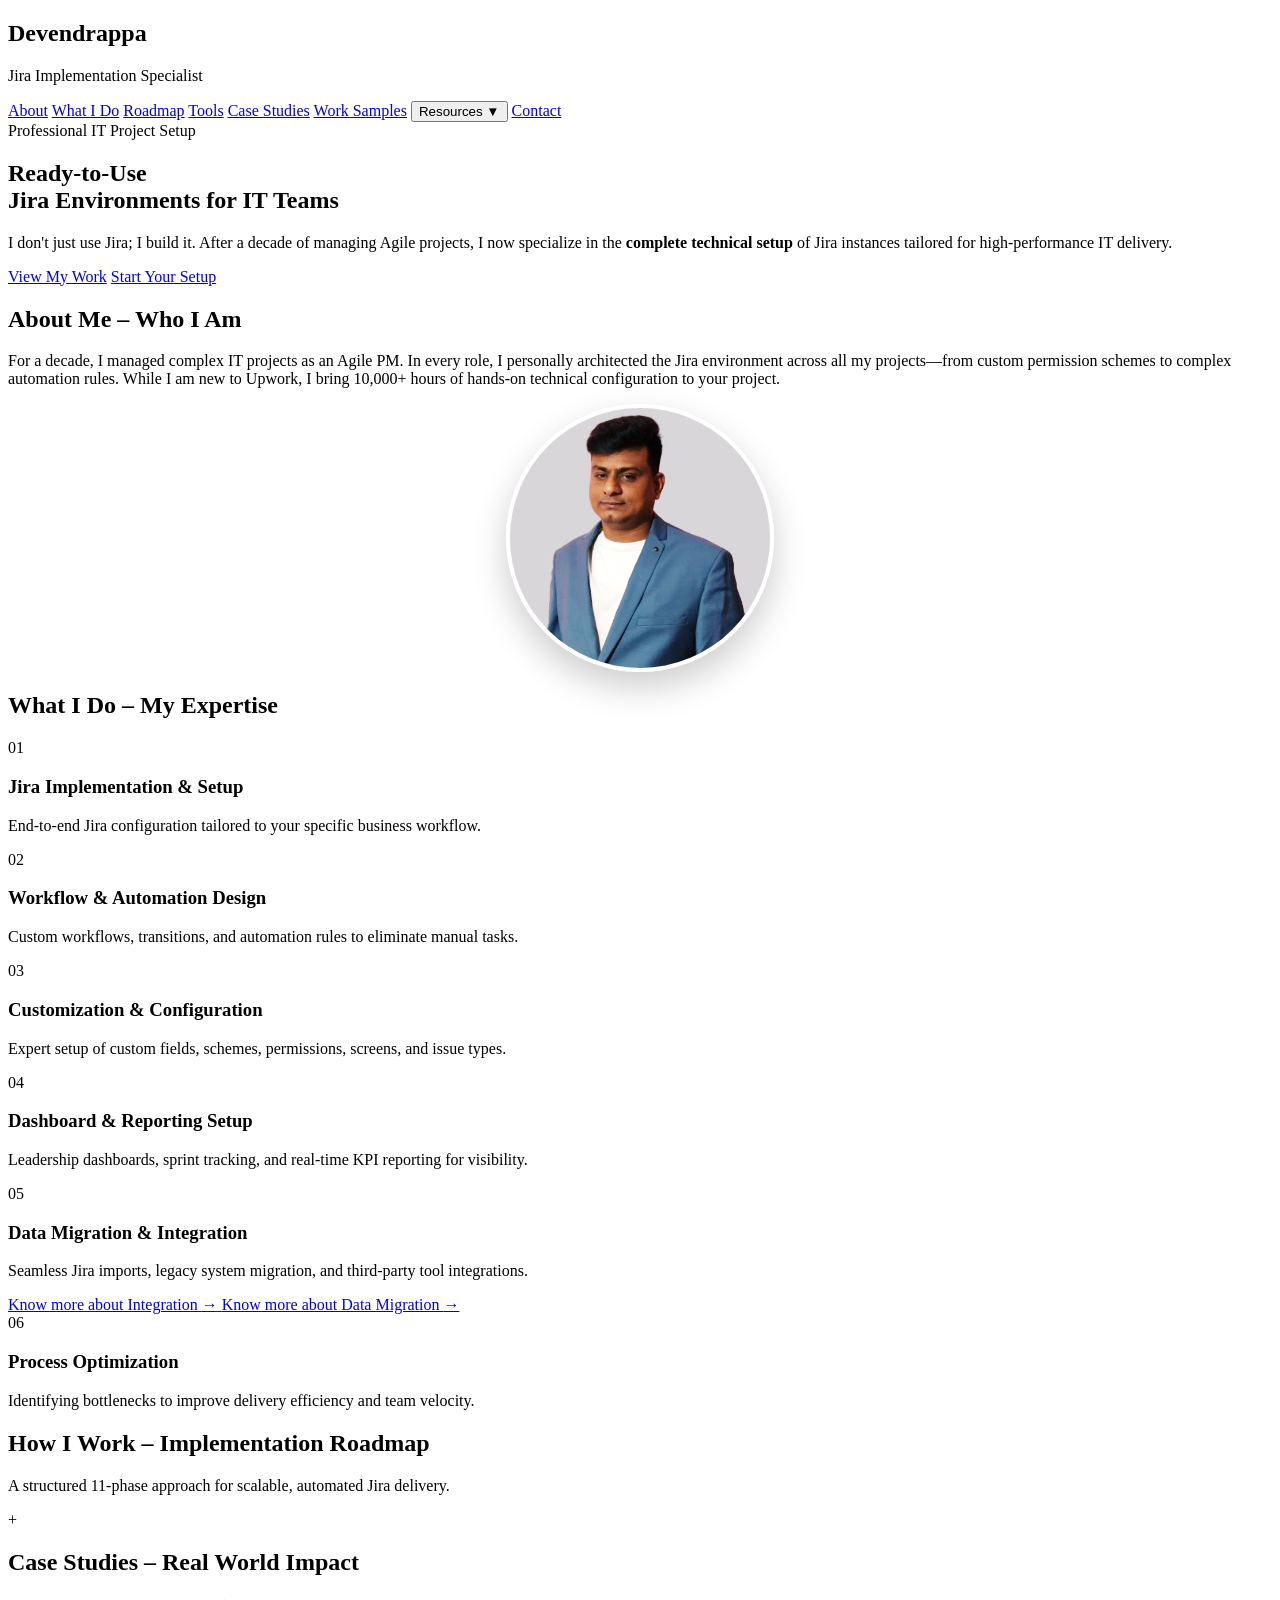
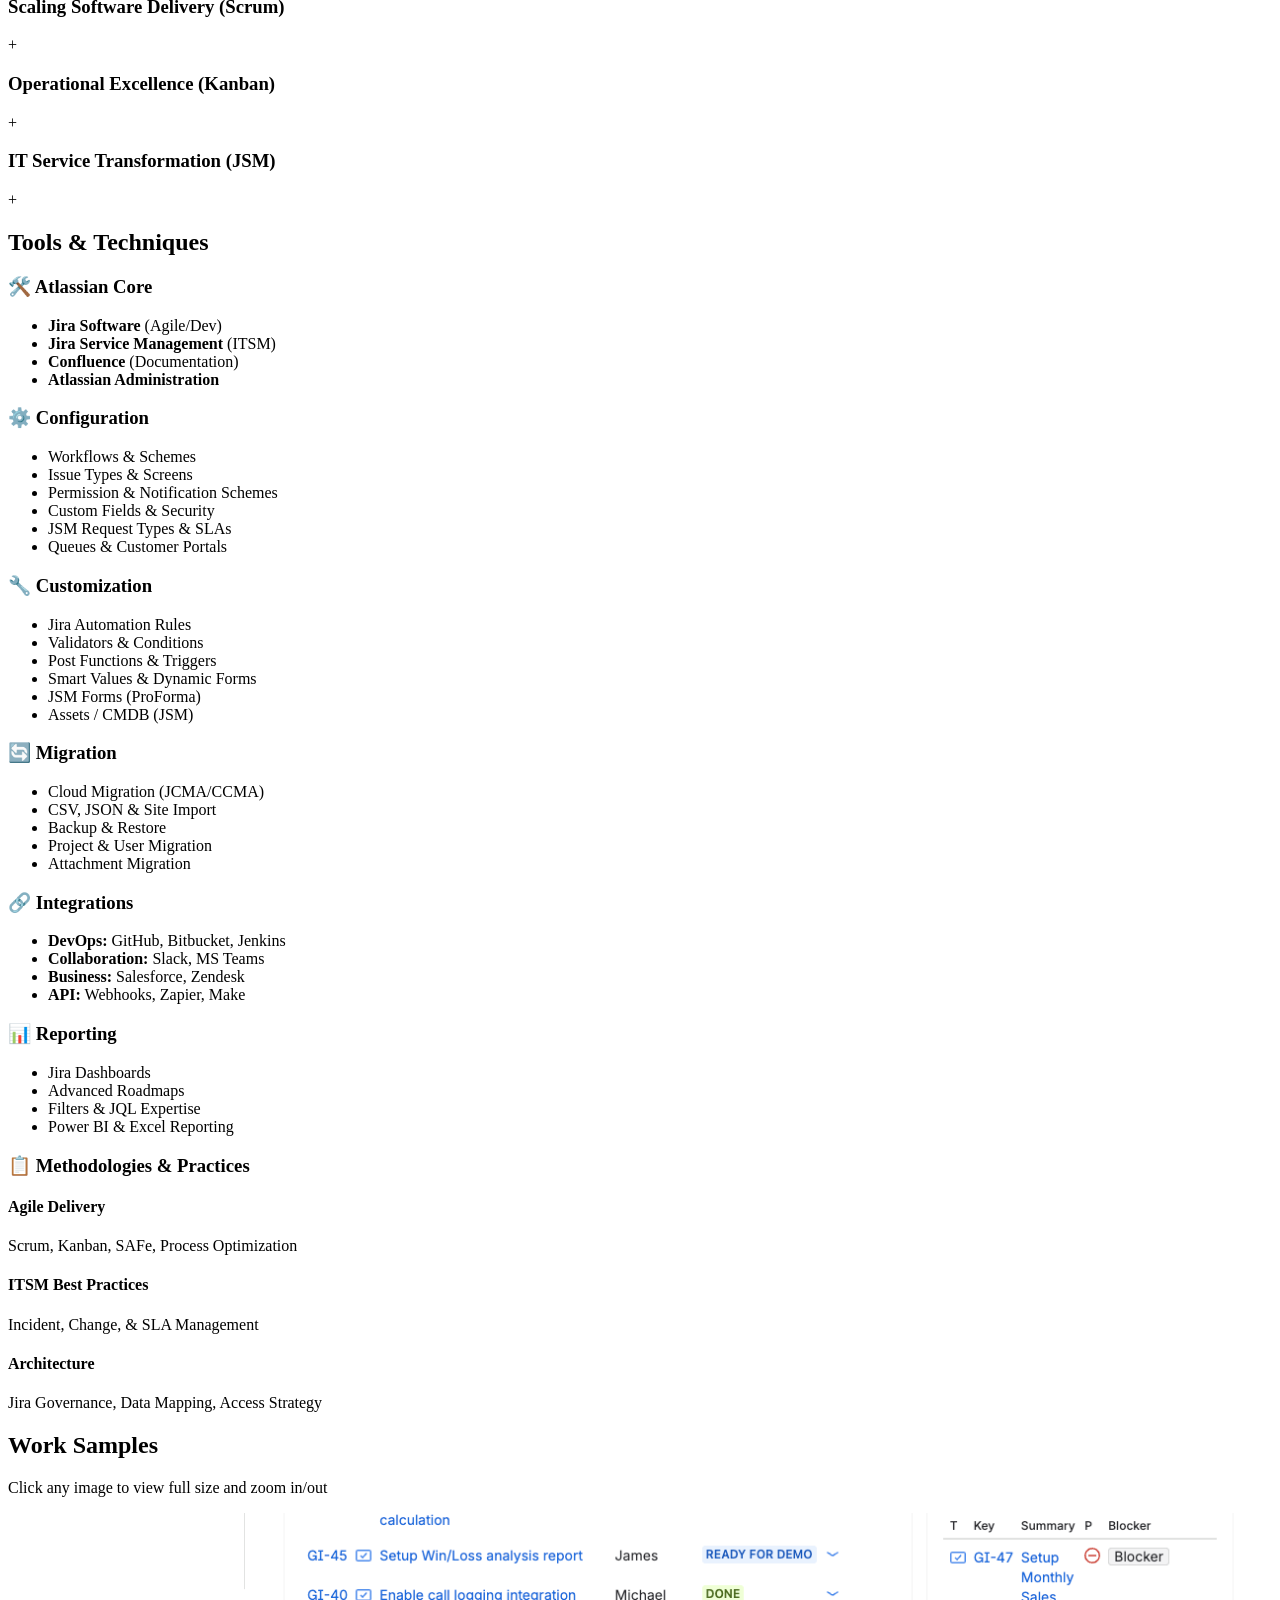
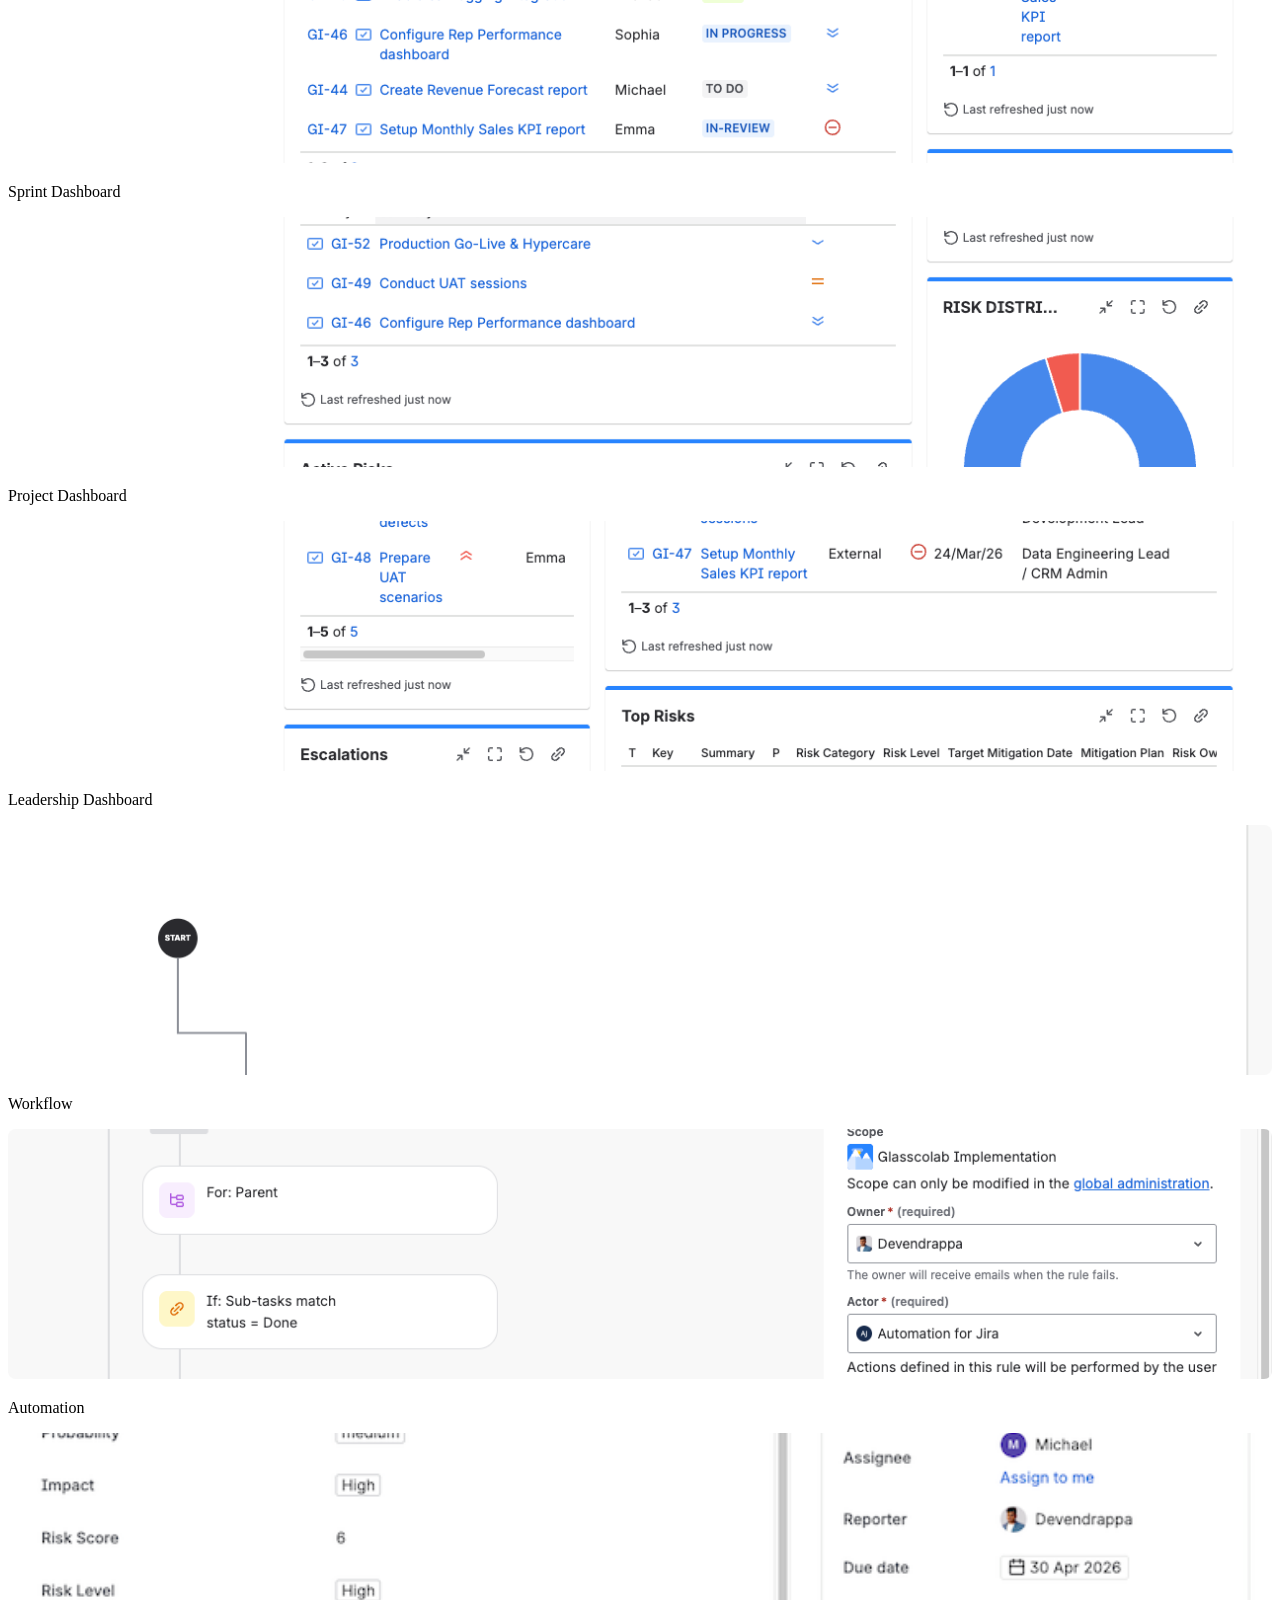
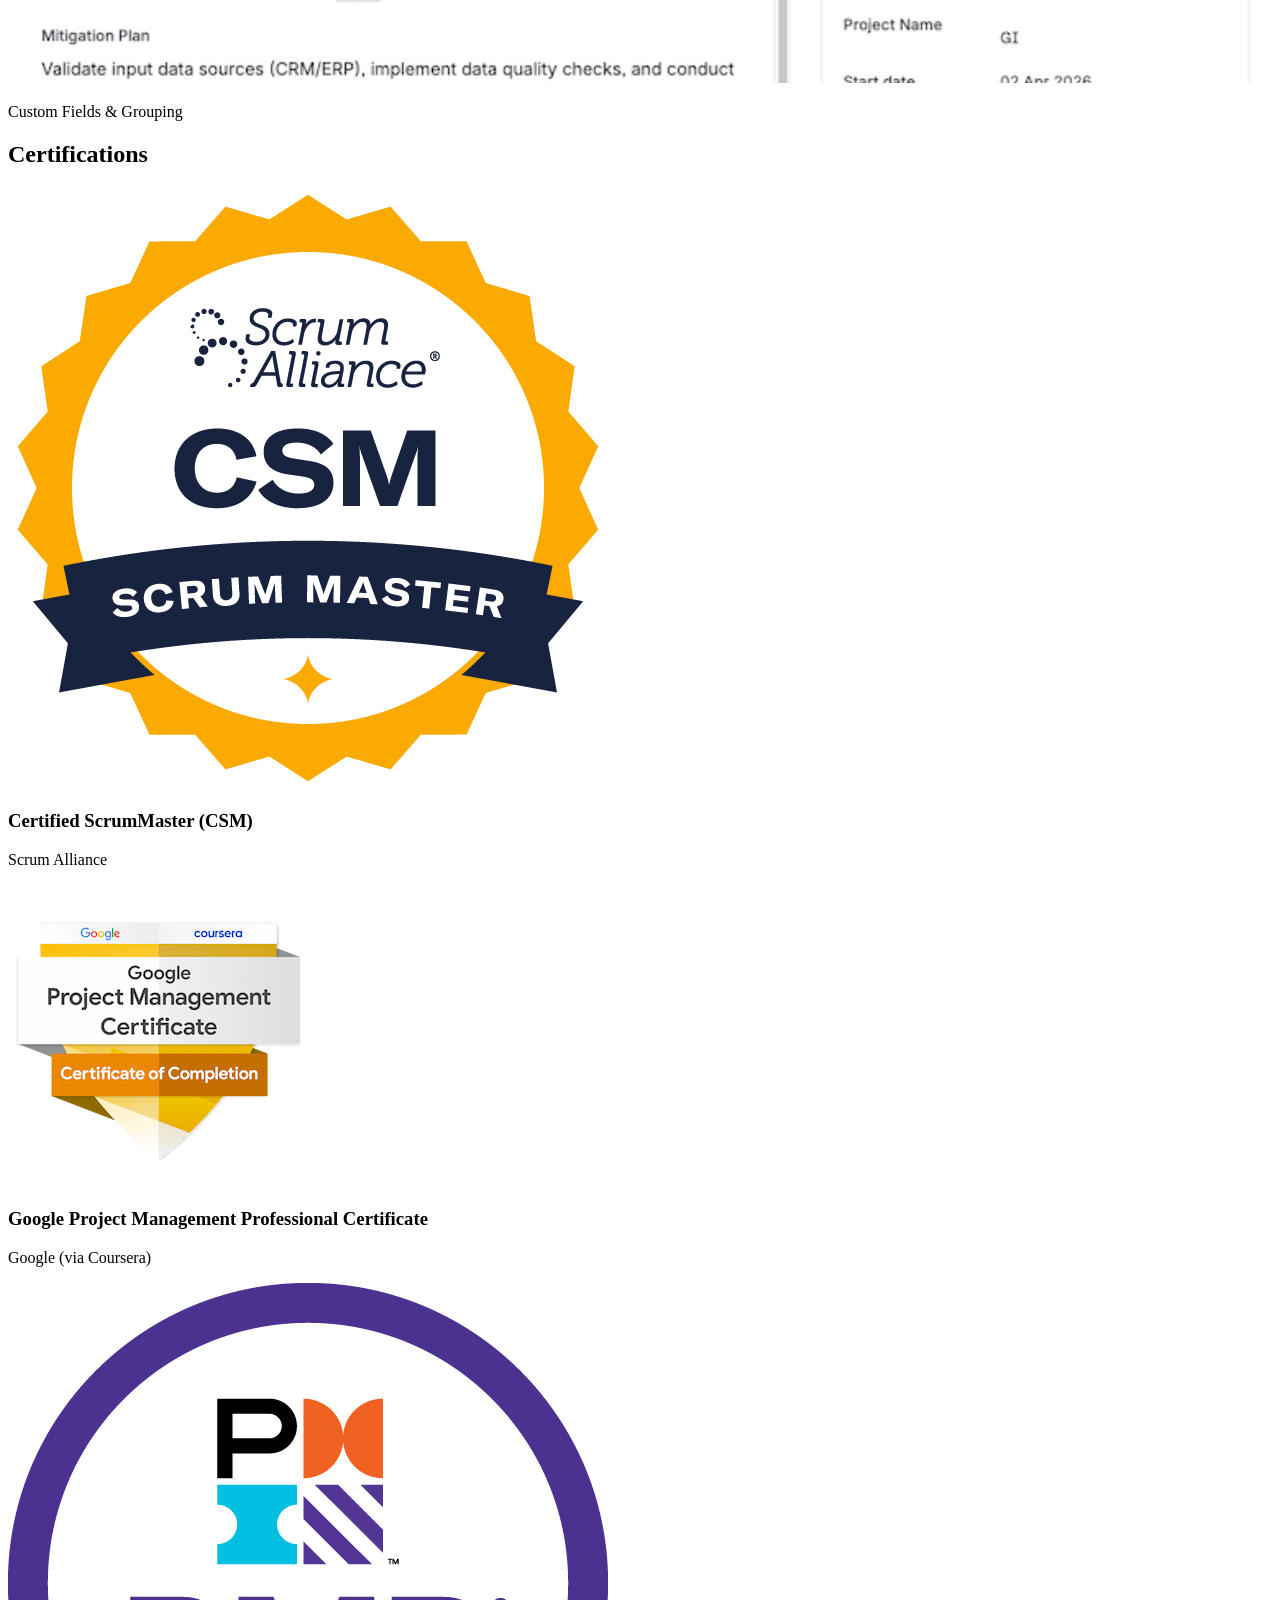
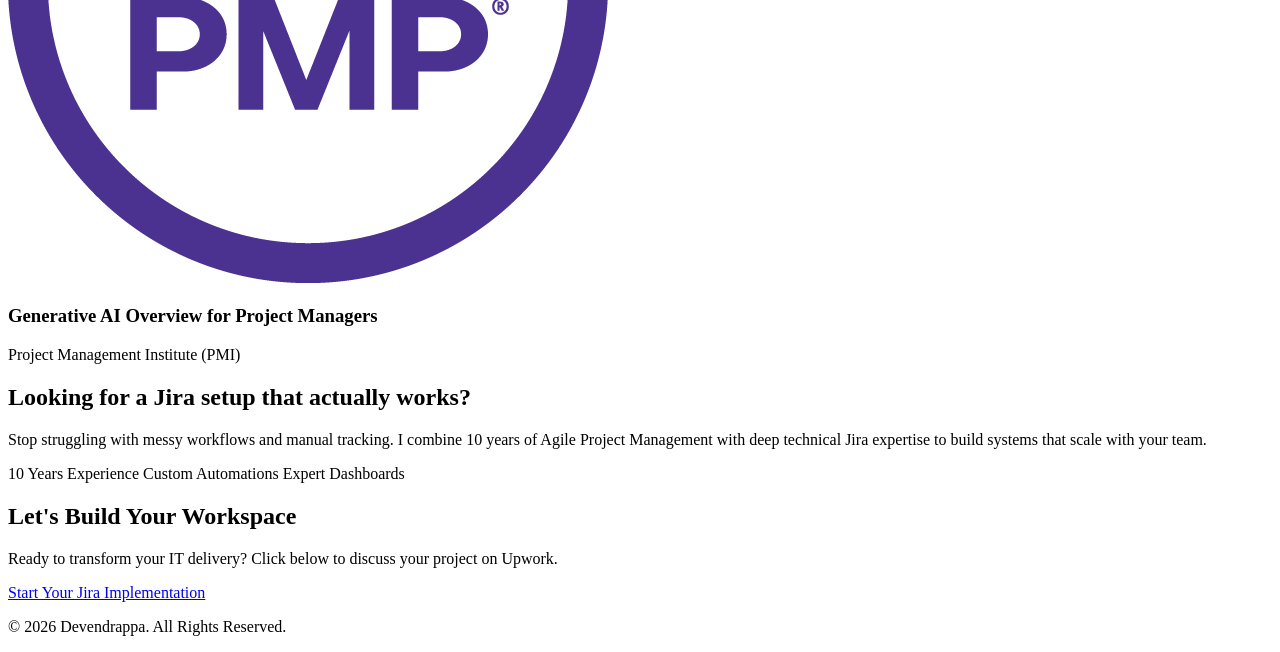
==== index.html @ b1041a48 "Add files via upload" ====
<!DOCTYPE html>
<html lang="en">
<head>
    <meta charset="UTF-8">
    <meta name="viewport" content="width=device-width, initial-scale=1.0">
    <title>Devendrappa - Jira Implementation Specialist</title>
    <script src="https://cdn.tailwindcss.com"></script>
    <style>
        .smooth-scroll { scroll-behavior: smooth; }
        
        /* Fixed Dropdown Navigation */
        .dropdown { position: relative; display: inline-block; }
        .dropdown-content {
            display: none; position: absolute; background-color: white; min-width: 200px;
            box-shadow: 0px 8px 16px rgba(0,0,0,0.15); z-index: 100; top: 100%; right: 0;
            border-radius: 0.5rem; overflow: hidden; border: 1px solid #e5e7eb;
        }
        .dropdown:hover .dropdown-content { display: block; }
        .dropdown-content a { color: #1e3a8a; padding: 0.75rem 1rem; text-decoration: none; display: block; border-bottom: 1px solid #f3f4f6; transition: background 0.2s; }
        .dropdown-content a:hover { background-color: #dbeafe; }
        
        /* Profile Image */
        .profile-img-wrapper { 
            width: 220px; height: 220px; border-radius: 50%; overflow: hidden;
            display: flex; align-items: center; justify-content: center; margin: 0 auto;
            box-shadow: 0 15px 35px rgba(0,0,0,0.2); border: 4px solid #fff;
        }
        @media (min-width: 768px) { .profile-img-wrapper { width: 260px; height: 260px; } }
        .profile-img { width: 100%; height: 100%; object-fit: cover; object-position: top; }
        
        /* Work Samples & Zoom Feature */
        .work-sample-img { width: 100%; height: 250px; object-fit: cover; border-radius: 0.5rem; cursor: zoom-in; transition: transform 0.3s ease; }
        .work-sample-img:hover { transform: scale(1.02); }

        /* Advanced Lightbox with Zoom */
        .lightbox { display: none; position: fixed; top: 0; left: 0; width: 100%; height: 100%; background-color: rgba(0, 0, 0, 0.95); z-index: 2000; align-items: center; justify-content: center; overflow: hidden; }
        .lightbox.active { display: flex; }
        .lightbox-container { position: relative; max-width: 90vw; max-height: 85vh; cursor: grab; overflow: auto; }
        .lightbox-img { transition: transform 0.2s ease; transform-origin: center; max-width: 100%; height: auto; display: block; }
        .lightbox-close { position: absolute; top: 20px; right: 30px; color: white; font-size: 40px; font-weight: bold; cursor: pointer; z-index: 2100; }
        .zoom-controls { position: absolute; bottom: 20px; left: 50%; transform: translateX(-50%); display: flex; gap: 15px; z-index: 2100; }
        .zoom-btn { background: rgba(255,255,255,0.2); color: white; padding: 8px 16px; border-radius: 5px; cursor: pointer; backdrop-filter: blur(5px); }
        .zoom-btn:hover { background: rgba(255,255,255,0.4); }

        /* General Toggle Logic (Case Studies & Roadmap) */
        .toggle-content { display: none; margin-top: 1rem; border-top: 1px solid #f3f4f6; padding-top: 1rem; }
        .toggle-content.active { display: block; }

        /* Roadmap Table Styling */
        .table-container { overflow-x: auto; border-radius: 8px; border: 1px solid #e2e8f0; }
        table { width: 100%; border-collapse: collapse; background-color: white; }
        th { background-color: #1e3a8a; color: white; padding: 12px; text-align: left; font-size: 0.75rem; text-transform: uppercase; border: 1px solid #334155; }
        td { padding: 12px; border: 1px solid #e2e8f0; vertical-align: top; font-size: 0.875rem; color: #334155; }
        tr:nth-child(even) { background-color: #f8fafc; }
        .phase-num { font-weight: bold; color: #1e3a8a; }
    </style>
</head>
<body class="bg-gray-50 font-sans smooth-scroll text-gray-800">

    <!-- Navigation -->
    <nav class="bg-blue-900 text-white sticky top-0 z-50 shadow-md">
        <div class="max-w-6xl mx-auto px-4">
            <div class="flex justify-between h-16 items-center">
                <div>
                    <h1 class="text-xl font-bold tracking-tight">Devendrappa</h1>
                    <p class="text-[10px] uppercase tracking-widest font-bold text-slate-400">Jira Implementation Specialist</p>
                </div>
                <div class="hidden md:flex items-center space-x-1">
                    <a href="#about" class="hover:bg-blue-800 px-3 py-2 rounded-md text-sm">About</a>
                    <a href="#expertise" class="hover:bg-blue-800 px-3 py-2 rounded-md text-sm">What I Do</a>
                    <a href="#methodology" class="hover:bg-blue-800 px-3 py-2 rounded-md text-sm">Roadmap</a>
                    <a href="#tools" class="hover:bg-blue-800 px-3 py-2 rounded-md text-sm">Tools</a>
                    <a href="#case-studies" class="hover:bg-blue-800 px-3 py-2 rounded-md text-sm">Case Studies</a>
                    <a href="#samples" class="hover:bg-blue-800 px-3 py-2 rounded-md text-sm">Work Samples</a>
                    <div class="dropdown">
                        <button class="hover:bg-blue-800 px-3 py-2 rounded-md text-sm flex items-center">Resources <span class="ml-1 text-[10px]">▼</span></button>
                        <div class="dropdown-content">
                            <a href="resources/live-jira-reports.html">Live Jira Reports</a>
                            <a href="resources/agile-dashboards.html">Agile Dashboards</a>
                            <a href="resources/reference-library.html">Reference Library</a>
                            <a href="resources/articles.html">Articles</a>
                            <a href="resources/jira-guides.html">Jira Guides</a>
                            <a href="resources/jsm-guides.html">JSM Guides</a>
                            <a href="resources/templates.html">Templates</a>
                            <a href="resources/faqs.html">FAQs</a>
                        </div>
                    </div>
                    <a href="#contact" class="ml-4 bg-yellow-500 text-blue-900 px-4 py-2 rounded-md font-bold text-sm hover:bg-yellow-400 transition">Contact</a>
                </div>
            </div>
        </div>
    </nav>

    <!-- Hero -->
    <section class="bg-gradient-to-br from-slate-900 to-blue-900 text-white py-24 relative overflow-hidden">
        <div class="max-w-6xl mx-auto px-6 relative z-10">
            <span class="bg-blue-500/20 text-blue-300 border border-blue-400/30 text-xs font-black px-4 py-1.5 rounded-full uppercase tracking-widest mb-6 inline-block">Professional IT Project Setup</span>
            <h2 class="text-4xl md:text-6xl font-extrabold mb-6 leading-tight">Ready-to-Use <br><span class="text-blue-400">Jira Environments</span> for IT Teams</h2>
            <p class="text-xl md:text-2xl mb-10 text-slate-300 max-w-3xl font-light">
                I don't just use Jira; I build it. After a decade of managing Agile projects, I now specialize in the <strong>complete technical setup</strong> of Jira instances tailored for high-performance IT delivery.
            </p>
            <div class="flex flex-wrap gap-4">
                <a href="#samples" class="bg-white text-blue-900 px-8 py-4 rounded-xl font-bold hover:bg-blue-50 shadow-xl transition">View My Work</a>
                <a href="https://www.upwork.com/freelancers/~01daef5603f19d2620" target="_blank" class="bg-white text-slate-900 px-8 py-4 rounded-xl font-bold hover:bg-slate-100 transition">Start Your Setup</a>
            </div>
        </div>
    </section>

    <!-- About Me -->
    <section id="about" class="py-16 bg-white border-b border-gray-100">
        <div class="max-w-6xl mx-auto px-6">
            <div class="flex flex-col md:flex-row items-center gap-12">
                <div class="md:w-2/3 order-2 md:order-1">
                    <h2 class="text-3xl font-bold text-blue-900 mb-6">About Me – Who I Am</h2>
                    <p class="text-lg text-gray-700 leading-relaxed">For a decade, I managed complex IT projects as an Agile PM. In every role, I personally architected the Jira environment across all my projects—from custom permission schemes to complex automation rules. While I am new to Upwork, I bring 10,000+ hours of hands-on technical configuration to your project.</p>
                </div>
                <div class="md:w-1/3 order-1 md:order-2">
                    <div class="profile-img-wrapper">
                        <img src="assets/images/hero.jpeg" alt="Devendrappa Profile Photo" class="profile-img">
                    </div>
                </div>
            </div>
        </div>
    </section>

    <!-- What I Do (Restored Section) -->
    <section id="expertise" class="py-20 bg-gray-50">
        <div class="max-w-6xl mx-auto px-6">
            <h2 class="text-3xl font-bold text-blue-900 mb-12 text-center">What I Do – My Expertise</h2>
            <div class="grid grid-cols-1 md:grid-cols-2 lg:grid-cols-3 gap-8">
                <div class="bg-white p-8 rounded-xl shadow-sm border border-gray-100 flex flex-col h-full">
                    <div class="text-blue-500 mb-4 text-3xl font-bold">01</div>
                    <h3 class="text-xl font-bold text-blue-900 mb-2 leading-tight">Jira Implementation & Setup</h3>
                    <p class="text-gray-600 text-sm leading-relaxed">End-to-end Jira configuration tailored to your specific business workflow.</p>
                </div>
                <div class="bg-white p-8 rounded-xl shadow-sm border border-gray-100 flex flex-col h-full">
                    <div class="text-blue-500 mb-4 text-3xl font-bold">02</div>
                    <h3 class="text-xl font-bold text-blue-900 mb-2 leading-tight">Workflow & Automation Design</h3>
                    <p class="text-gray-600 text-sm leading-relaxed">Custom workflows, transitions, and automation rules to eliminate manual tasks.</p>
                </div>
                <div class="bg-white p-8 rounded-xl shadow-sm border border-gray-100 flex flex-col h-full">
                    <div class="text-blue-500 mb-4 text-3xl font-bold">03</div>
                    <h3 class="text-xl font-bold text-blue-900 mb-2 leading-tight">Customization & Configuration</h3>
                    <p class="text-gray-600 text-sm leading-relaxed">Expert setup of custom fields, schemes, permissions, screens, and issue types.</p>
                </div>
                <div class="bg-white p-8 rounded-xl shadow-sm border border-gray-100 flex flex-col h-full">
                    <div class="text-blue-500 mb-4 text-3xl font-bold">04</div>
                    <h3 class="text-xl font-bold text-blue-900 mb-2 leading-tight">Dashboard & Reporting Setup</h3>
                    <p class="text-gray-600 text-sm leading-relaxed">Leadership dashboards, sprint tracking, and real-time KPI reporting for visibility.</p>
                </div>
                <div class="bg-white p-8 rounded-xl shadow-md border-2 border-blue-100 flex flex-col h-full relative">
                    <div class="text-blue-600 mb-4 text-3xl font-bold">05</div>
                    <h3 class="text-xl font-bold text-blue-900 mb-2 leading-tight">Data Migration & Integration</h3>
                    <p class="text-gray-600 text-sm leading-relaxed mb-6">Seamless Jira imports, legacy system migration, and third-party tool integrations.</p>
                    
                    <div class="mt-auto pt-4 border-t border-gray-100 flex flex-col gap-2">
                        <a href="integration.html" class="flex items-center justify-between text-xs font-bold text-blue-700 bg-blue-50 hover:bg-blue-100 p-2 rounded transition">
                            Know more about Integration <span>→</span>
                        </a>
                        <a href="migration.html" class="flex items-center justify-between text-xs font-bold text-blue-700 bg-blue-50 hover:bg-blue-100 p-2 rounded transition">
                            Know more about Data Migration <span>→</span>
                        </a>
                    </div>
                </div>
                <div class="bg-white p-8 rounded-xl shadow-sm border border-gray-100 flex flex-col h-full">
                    <div class="text-blue-500 mb-4 text-3xl font-bold">06</div>
                    <h3 class="text-xl font-bold text-blue-900 mb-2 leading-tight">Process Optimization</h3>
                    <p class="text-gray-600 text-sm leading-relaxed">Identifying bottlenecks to improve delivery efficiency and team velocity.</p>
                </div>
            </div>
        </div>
    </section>

    <!-- Implementation Roadmap (Toggled) -->
    <section id="methodology" class="py-16 bg-white border-b border-gray-100">
        <div class="max-w-6xl mx-auto px-6">
            <div class="bg-white p-6 rounded-xl shadow-sm border border-gray-100">
                <div class="flex justify-between items-center cursor-pointer" onclick="toggleSection('roadmap-content', this)">
                    <div>
                        <h2 class="text-3xl font-bold text-blue-900">How I Work – Implementation Roadmap</h2>
                        <p class="text-gray-600 mt-2">A structured 11-phase approach for scalable, automated Jira delivery.</p>
                    </div>
                    <span class="text-blue-500 font-bold text-4xl ml-4">+</span>
                </div>
                
                <div id="roadmap-content" class="toggle-content">
                    <div class="table-container shadow-sm">
                        <table>
                            <thead>
                                <tr>
                                    <th>Phase</th>
                                    <th>Phase Name</th>
                                    <th>Activity</th>
                                    <th>Duration</th>
                                    <th>Deliverables</th>
                                </tr>
                            </thead>
                            <tbody>
                                <tr>
                                    <td class="phase-num">1</td>
                                    <td><strong>Requirement Discovery</strong></td>
                                    <td>Understand business process; Identify Workflow stages, Issue types, Reporting expectations.</td>
                                    <td>0.5 hr</td>
                                    <td>Business process documentation; Workflow mapping; Requirement summary.</td>
                                </tr>
                                <tr>
                                    <td class="phase-num">2</td>
                                    <td><strong>Jira Design</strong></td>
                                    <td>Define Issue hierarchy, Custom issue types (Risk, Dependency), Workflow design, Permission scheme.</td>
                                    <td>1 hr</td>
                                    <td>Issue hierarchy model; Workflow diagrams; Field/Screen design; Permission plan.</td>
                                </tr>
                                <tr>
                                    <td class="phase-num">3</td>
                                    <td><strong>Configuration</strong></td>
                                    <td>Create project; Configure Issue types, Workflows, Screens, and Fields; Map everything.</td>
                                    <td>2 hr</td>
                                    <td>Configured Jira project; Workflows implemented; Screens/Fields mapped.</td>
                                </tr>
                                <tr>
                                    <td class="phase-num">4</td>
                                    <td><strong>Automation Setup</strong></td>
                                    <td>Implement automation rules to reduce manual effort and enforce process consistency.</td>
                                    <td>3 hr</td>
                                    <td>Automation rules (transitions, notifications, auto-assignments); Rule documentation.</td>
                                </tr>
                                <tr>
                                    <td class="phase-num">5</td>
                                    <td><strong>Integration Setup</strong></td>
                                    <td>Integrate Jira with external tools (if required).</td>
                                    <td>5 hr</td>
                                    <td>Tool integrations (Git, CI/CD, Slack, Email); Integration validation.</td>
                                </tr>
                                <tr>
                                    <td class="phase-num">6</td>
                                    <td><strong>Data Migration</strong></td>
                                    <td>Import external data, clean and map fields correctly, validate migrated data.</td>
                                    <td>3 hr</td>
                                    <td>Migrated issues; Data mapping document; Validation report.</td>
                                </tr>
                                <tr>
                                    <td class="phase-num">7</td>
                                    <td><strong>Boards & Dashboards</strong></td>
                                    <td>Create Scrum/Kanban boards; Create Dashboards (Sprint, Project, Leadership, Support).</td>
                                    <td>5 hr</td>
                                    <td>Scrum/Kanban boards; Sprint/Project/Leadership/Support dashboards.</td>
                                </tr>
                                <tr>
                                    <td class="phase-num">8</td>
                                    <td><strong>Reports & Metrics</strong></td>
                                    <td>Configure Velocity, Burndown, Control Charts; Create JQL filters for Risks/Dependencies.</td>
                                    <td>2 hr</td>
                                    <td>Metric charts; JQL filter library; Reporting framework.</td>
                                </tr>
                                <tr>
                                    <td class="phase-num">9</td>
                                    <td><strong>Governance Setup</strong></td>
                                    <td>Define Risk management process, Dependency tracking, and Change Request flow.</td>
                                    <td>3 hr</td>
                                    <td>Risk framework; Dependency tracking model; CR workflow; Governance guidelines.</td>
                                </tr>
                                <tr>
                                    <td class="phase-num">10</td>
                                    <td><strong>Testing (UAT)</strong></td>
                                    <td>Validate Workflows, Reports, and Dashboards.</td>
                                    <td>1 hr</td>
                                    <td>UAT test cases; Validation report; Refinements.</td>
                                </tr>
                                <tr>
                                    <td class="phase-num">11</td>
                                    <td><strong>Training & Handover</strong></td>
                                    <td>User training session, Admin guide, Recorded walkthrough.</td>
                                    <td>1 hr</td>
                                    <td>User training sessions; Admin guide; Recorded walkthroughs.</td>
                                </tr>
                            </tbody>
                        </table>
                    </div>
                </div>
            </div>
        </div>
    </section>

    <!-- Case Studies -->
    <section id="case-studies" class="py-16 bg-gray-50 border-b border-gray-100">
        <div class="max-w-6xl mx-auto px-6">
            <h2 class="text-3xl font-bold text-blue-900 mb-12 text-center">Case Studies – Real World Impact</h2>
            <div class="space-y-6">
                
                <!-- Case Study 1: Scrum -->
                <div class="bg-white p-6 rounded-xl shadow-sm border border-gray-100">
                    <div class="flex justify-between items-center cursor-pointer" onclick="toggleSection('cs-scrum', this)">
                        <h3 class="text-xl font-bold text-blue-800">Scaling Software Delivery (Scrum)</h3>
                        <span class="text-blue-500 font-bold text-2xl">+</span>
                    </div>
                    <div id="cs-scrum" class="toggle-content">
                        <div class="grid md:grid-cols-3 gap-6">
                            <div>
                                <h4 class="font-bold text-slate-800 mb-2">The Challenge</h4>
                                <p class="text-sm text-gray-600">Cross-functional teams struggling with scope creep and zero visibility into parallel workstreams.</p>
                            </div>
                            <div>
                                <h4 class="font-bold text-slate-800 mb-2">The Solution</h4>
                                <ul class="text-sm text-gray-600 list-disc ml-4 space-y-1">
                                    <li>Epic > Story > Task hierarchy.</li>
                                    <li>Live Roadmaps for dependencies.</li>
                                    <li>Automated "Definition of Ready" rules.</li>
                                </ul>
                            </div>
                            <div>
                                <h4 class="font-bold text-slate-800 mb-2">The Result</h4>
                                <p class="text-sm text-green-700 font-semibold">15% Improvement in Velocity.</p>
                                <p class="text-sm text-gray-600">Real-time health tracking.</p>
                            </div>
                        </div>
                    </div>
                </div>

                <!-- Case Study 2: Kanban -->
                <div class="bg-white p-6 rounded-xl shadow-sm border border-gray-100">
                    <div class="flex justify-between items-center cursor-pointer" onclick="toggleSection('cs-kanban', this)">
                        <h3 class="text-xl font-bold text-blue-800">Operational Excellence (Kanban)</h3>
                        <span class="text-blue-500 font-bold text-2xl">+</span>
                    </div>
                    <div id="cs-kanban" class="toggle-content">
                        <div class="grid md:grid-cols-3 gap-6">
                            <div>
                                <h4 class="font-bold text-slate-800 mb-2">The Challenge</h4>
                                <p class="text-sm text-gray-600">Implementation tasks lost in email threads, leading to bottlenecks and missed deadlines.</p>
                            </div>
                            <div>
                                <h4 class="font-bold text-slate-800 mb-2">The Solution</h4>
                                <ul class="text-sm text-gray-600 list-disc ml-4 space-y-1">
                                    <li>Priority-based Swimlanes.</li>
                                    <li>Strict Work-In-Progress (WIP) limits.</li>
                                    <li>Cycle Time Control Charts.</li>
                                </ul>
                            </div>
                            <div>
                                <h4 class="font-bold text-slate-800 mb-2">The Result</h4>
                                <p class="text-sm text-green-700 font-semibold">25% Reduction in Lead Time.</p>
                                <p class="text-sm text-gray-600">100% transparency in task logging.</p>
                            </div>
                        </div>
                    </div>
                </div>

                <!-- Case Study 3: JSM -->
                <div class="bg-white p-6 rounded-xl shadow-sm border border-gray-100">
                    <div class="flex justify-between items-center cursor-pointer" onclick="toggleSection('cs-jsm', this)">
                        <h3 class="text-xl font-bold text-blue-800">IT Service Transformation (JSM)</h3>
                        <span class="text-blue-500 font-bold text-2xl">+</span>
                    </div>
                    <div id="cs-jsm" class="toggle-content">
                        <div class="grid md:grid-cols-3 gap-6">
                            <div>
                                <h4 class="font-bold text-slate-800 mb-2">The Challenge</h4>
                                <p class="text-sm text-gray-600">Manual ticket logging and zero tracking of Service Level Agreements (SLAs).</p>
                            </div>
                            <div>
                                <h4 class="font-bold text-slate-800 mb-2">The Solution</h4>
                                <ul class="text-sm text-gray-600 list-disc ml-4 space-y-1">
                                    <li>Jira Service Management Portal.</li>
                                    <li>Automated Response/Resolution SLAs.</li>
                                    <li>Confluence Knowledge Base integration.</li>
                                </ul>
                            </div>
                            <div>
                                <h4 class="font-bold text-slate-800 mb-2">The Result</h4>
                                <p class="text-sm text-green-700 font-semibold">90% SLA Compliance.</p>
                                <p class="text-sm text-gray-600">20% workload reduction via self-service.</p>
                            </div>
                        </div>
                    </div>
                </div>

            </div>
        </div>
    </section>

    <!-- Tools -->
    <section id="tools" class="py-20 bg-gray-50 border-b border-gray-100">
        <div class="max-w-6xl mx-auto px-6">
            <h2 class="text-3xl font-bold text-blue-900 mb-12 text-center">Tools & Techniques</h2>
            <div class="grid grid-cols-1 md:grid-cols-2 lg:grid-cols-3 gap-8">
                
                <div class="bg-white p-6 rounded-xl shadow-sm border border-gray-100">
                    <h3 class="text-blue-800 font-bold mb-4 flex items-center">🛠️ Atlassian Core</h3>
                    <ul class="space-y-2 text-gray-600 text-sm">
                        <li><strong>Jira Software</strong> (Agile/Dev)</li>
                        <li><strong>Jira Service Management</strong> (ITSM)</li>
                        <li><strong>Confluence</strong> (Documentation)</li>
                        <li><strong>Atlassian Administration</strong></li>
                    </ul>
                </div>

                <div class="bg-white p-6 rounded-xl shadow-sm border border-gray-100">
                    <h3 class="text-blue-800 font-bold mb-4 flex items-center">⚙️ Configuration</h3>
                    <ul class="space-y-1 text-gray-600 text-xs">
                        <li>Workflows & Schemes</li>
                        <li>Issue Types & Screens</li>
                        <li>Permission & Notification Schemes</li>
                        <li>Custom Fields & Security</li>
                        <li>JSM Request Types & SLAs</li>
                        <li>Queues & Customer Portals</li>
                    </ul>
                </div>

                <div class="bg-white p-6 rounded-xl shadow-sm border border-gray-100">
                    <h3 class="text-blue-800 font-bold mb-4 flex items-center">🔧 Customization</h3>
                    <ul class="space-y-1 text-gray-600 text-xs">
                        <li>Jira Automation Rules</li>
                        <li>Validators & Conditions</li>
                        <li>Post Functions & Triggers</li>
                        <li>Smart Values & Dynamic Forms</li>
                        <li>JSM Forms (ProForma)</li>
                        <li>Assets / CMDB (JSM)</li>
                    </ul>
                </div>

                <div class="bg-white p-6 rounded-xl shadow-sm border border-gray-100">
                    <h3 class="text-blue-800 font-bold mb-4 flex items-center">🔄 Migration</h3>
                    <ul class="space-y-1 text-gray-600 text-xs">
                        <li>Cloud Migration (JCMA/CCMA)</li>
                        <li>CSV, JSON & Site Import</li>
                        <li>Backup & Restore</li>
                        <li>Project & User Migration</li>
                        <li>Attachment Migration</li>
                    </ul>
                </div>

                <div class="bg-white p-6 rounded-xl shadow-sm border border-gray-100">
                    <h3 class="text-blue-800 font-bold mb-4 flex items-center">🔗 Integrations</h3>
                    <ul class="space-y-1 text-gray-600 text-xs">
                        <li><strong>DevOps:</strong> GitHub, Bitbucket, Jenkins</li>
                        <li><strong>Collaboration:</strong> Slack, MS Teams</li>
                        <li><strong>Business:</strong> Salesforce, Zendesk</li>
                        <li><strong>API:</strong> Webhooks, Zapier, Make</li>
                    </ul>
                </div>

                <div class="bg-white p-6 rounded-xl shadow-sm border border-gray-100">
                    <h3 class="text-blue-800 font-bold mb-4 flex items-center">📊 Reporting</h3>
                    <ul class="space-y-1 text-gray-600 text-xs">
                        <li>Jira Dashboards</li>
                        <li>Advanced Roadmaps</li>
                        <li>Filters & JQL Expertise</li>
                        <li>Power BI & Excel Reporting</li>
                    </ul>
                </div>

                <div class="bg-white p-6 rounded-xl shadow-sm border border-gray-100 lg:col-span-3">
                    <h3 class="text-blue-800 font-bold mb-4 flex items-center">📋 Methodologies & Practices</h3>
                    <div class="grid grid-cols-1 md:grid-cols-3 gap-4">
                        <div>
                            <h4 class="font-bold text-gray-800 text-xs mb-1 uppercase">Agile Delivery</h4>
                            <p class="text-gray-500 text-xs">Scrum, Kanban, SAFe, Process Optimization</p>
                        </div>
                        <div>
                            <h4 class="font-bold text-gray-800 text-xs mb-1 uppercase">ITSM Best Practices</h4>
                            <p class="text-gray-500 text-xs">Incident, Change, & SLA Management</p>
                        </div>
                        <div>
                            <h4 class="font-bold text-gray-800 text-xs mb-1 uppercase">Architecture</h4>
                            <p class="text-gray-500 text-xs">Jira Governance, Data Mapping, Access Strategy</p>
                        </div>
                    </div>
                </div>

            </div>
        </div>
    </section>

    <!-- Work Samples -->
    <section id="samples" class="py-16 bg-white">
        <div class="max-w-6xl mx-auto px-6">
            <h2 class="text-3xl font-bold text-blue-900 mb-4 text-center">Work Samples</h2>
            <p class="text-center text-gray-500 mb-12 italic text-sm">Click any image to view full size and zoom in/out</p>
            <div class="grid grid-cols-1 sm:grid-cols-2 lg:grid-cols-3 gap-8">
                <div class="bg-white rounded-xl overflow-hidden shadow-sm border border-gray-100">
                    <img src="assets/images/sprint-dashboard.png" alt="Sprint Dashboard" class="work-sample-img" onclick="openLightbox(this.src, 'Sprint Dashboard')">
                    <p class="p-4 text-center text-gray-700 font-semibold text-sm">Sprint Dashboard</p>
                </div>
                <div class="bg-white rounded-xl overflow-hidden shadow-sm border border-gray-100">
                    <img src="assets/images/project-dashboard.png" alt="Project Dashboard" class="work-sample-img" onclick="openLightbox(this.src, 'Leadership Dashboards')">
                    <p class="p-4 text-center text-gray-700 font-semibold text-sm">Project Dashboard</p>
                </div>
                <div class="bg-white rounded-xl overflow-hidden shadow-sm border border-gray-100">
                    <img src="assets/images/leadership-dashboard.png" alt="Leadership Dashboard" class="work-sample-img" onclick="openLightbox(this.src, 'Project Dashboard')">
                    <p class="p-4 text-center text-gray-700 font-semibold text-sm">Leadership Dashboard</p>
				</div>
				<div class="bg-white rounded-xl overflow-hidden shadow-sm border border-gray-100">
                    <img src="assets/images/workflow.png" alt="Workflow" class="work-sample-img" onclick="openLightbox(this.src, 'Project Dashboard')">
                    <p class="p-4 text-center text-gray-700 font-semibold text-sm">Workflow</p>
				</div>
                <div class="bg-white rounded-xl overflow-hidden shadow-sm border border-gray-100">
                    <img src="assets/images/automation.png" alt="Automation" class="work-sample-img" onclick="openLightbox(this.src, 'Project Dashboard')">
                    <p class="p-4 text-center text-gray-700 font-semibold text-sm">Automation</p>
				</div>
                <div class="bg-white rounded-xl overflow-hidden shadow-sm border border-gray-100">
                    <img src="assets/images/custom-fields-grouping.png" alt="Custom Fields & Grouping" class="work-sample-img" onclick="openLightbox(this.src, 'Project Dashboard')">
                    <p class="p-4 text-center text-gray-700 font-semibold text-sm">Custom Fields & Grouping</p>
                </div>
            </div>
        </div>
    </section>
	
	<!-- Certifications -->
<section id="samples" class="py-16 bg-white">
    <div class="max-w-6xl mx-auto px-6">
        <h2 class="text-3xl font-bold text-blue-900 mb-4 text-center">Certifications</h2>

        <div class="grid grid-cols-1 md:grid-cols-2 gap-6">

            <!-- CSM -->
            <div class="bg-white p-6 rounded-lg shadow-md flex items-center">
                <img src="assets/images/csm.png" alt="Certified ScrumMaster Badge" class="w-16 h-16 mr-4">
                <div>
                    <h3 class="text-lg font-semibold text-blue-900">Certified ScrumMaster (CSM)</h3>
                    <p class="text-gray-700">Scrum Alliance</p>
                </div>
            </div>

            <!-- Google -->
            <div class="bg-white p-6 rounded-lg shadow-md flex items-center">
                <img src="assets/images/gpm.png" alt="Google Project Management Certificate" class="w-16 h-16 mr-4">
                <div>
                    <h3 class="text-lg font-semibold text-blue-900">
                        Google Project Management Professional Certificate
                    </h3>
                    <p class="text-gray-700">Google (via Coursera)</p>
                </div>
            </div>

            <!-- PMI -->
            <div class="bg-white p-6 rounded-lg shadow-md flex items-center">
                <img src="assets/images/pmp.png" alt="PMI AI Certificate" class="w-16 h-16 mr-4">
                <div>
                    <h3 class="text-lg font-semibold text-blue-900">
                        Generative AI Overview for Project Managers
                    </h3>
                    <p class="text-gray-700">
                        Project Management Institute (PMI)
                    </p>
                </div>
            </div>

        </div>
    </div>
</section>

    <!-- Pre-Footer CTA -->
    <section class="py-16 bg-white">
        <div class="max-w-4xl mx-auto px-6 text-center">
            <h2 class="text-3xl font-bold text-blue-900 mb-4">Looking for a Jira setup that actually works?</h2>
            <p class="text-lg text-gray-600 mb-8">
                Stop struggling with messy workflows and manual tracking. I combine 10 years of Agile Project Management with deep technical Jira expertise to build systems that scale with your team.
            </p>
            <div class="flex justify-center gap-4 flex-wrap">
                <span class="px-4 py-2 bg-blue-50 text-blue-700 rounded-full text-sm font-semibold border border-blue-100">10 Years Experience</span>
                <span class="px-4 py-2 bg-blue-50 text-blue-700 rounded-full text-sm font-semibold border border-blue-100">Custom Automations</span>
                <span class="px-4 py-2 bg-blue-50 text-blue-700 rounded-full text-sm font-semibold border border-blue-100">Expert Dashboards</span>
            </div>
        </div>
    </section>

    <!-- Footer -->
    <footer id="contact" class="bg-blue-900 text-white py-16 text-center">
        <div class="max-w-2xl mx-auto px-6">
            <h2 class="text-3xl font-bold mb-6">Let's Build Your Workspace</h2>
            <p class="mb-8 opacity-80">Ready to transform your IT delivery? Click below to discuss your project on Upwork.</p>
            <a href="https://www.upwork.com/freelancers/~01daef5603f19d2620?mp_source=share" target="_blank" class="bg-yellow-500 text-blue-900 px-10 py-4 rounded-lg font-bold hover:bg-yellow-400 transition shadow-lg inline-block">Start Your Jira Implementation</a>
            <p class="mt-12 opacity-50 text-xs">&copy; 2026 Devendrappa. All Rights Reserved.</p>
        </div>
    </footer>

    <!-- Lightbox -->
    <div id="lightbox" class="lightbox" onclick="closeLightbox()">
        <span class="lightbox-close">&times;</span>
        <div class="lightbox-container" onclick="event.stopPropagation()">
            <img id="lightbox-img" src="" alt="" class="lightbox-img">
        </div>
        <div class="zoom-controls" onclick="event.stopPropagation()">
            <button class="zoom-btn" onclick="adjustZoom(0.2)">Zoom +</button>
            <button class="zoom-btn" onclick="adjustZoom(-0.2)">Zoom -</button>
            <button class="zoom-btn" onclick="resetZoom()">Reset</button>
        </div>
    </div>

    <script>
        let currentZoom = 1;
        const lightboxImg = document.getElementById('lightbox-img');

        function openLightbox(src, title) {
            const lightbox = document.getElementById('lightbox');
            lightboxImg.src = src;
            lightboxImg.alt = title;
            lightbox.classList.add('active');
            resetZoom();
        }

        function closeLightbox() {
            document.getElementById('lightbox').classList.remove('active');
        }

        function adjustZoom(amount) {
            currentZoom += amount;
            if (currentZoom < 0.5) currentZoom = 0.5;
            if (currentZoom > 3) currentZoom = 3;
            applyZoom();
        }

        function resetZoom() {
            currentZoom = 1;
            applyZoom();
        }

        function applyZoom() {
            lightboxImg.style.transform = `scale(${currentZoom})`;
        }

        function toggleSection(id, element) {
            const content = document.getElementById(id);
            const icon = element.querySelector('span') || element.nextElementSibling;
            const isActive = content.classList.contains('active');
            
            if (isActive) {
                content.classList.remove('active');
                icon.innerText = '+';
            } else {
                content.classList.add('active');
                icon.innerText = '−';
            }
        }

        document.addEventListener('keydown', (e) => { if (e.key === 'Escape') closeLightbox(); });
    </script>
</body>
</html>
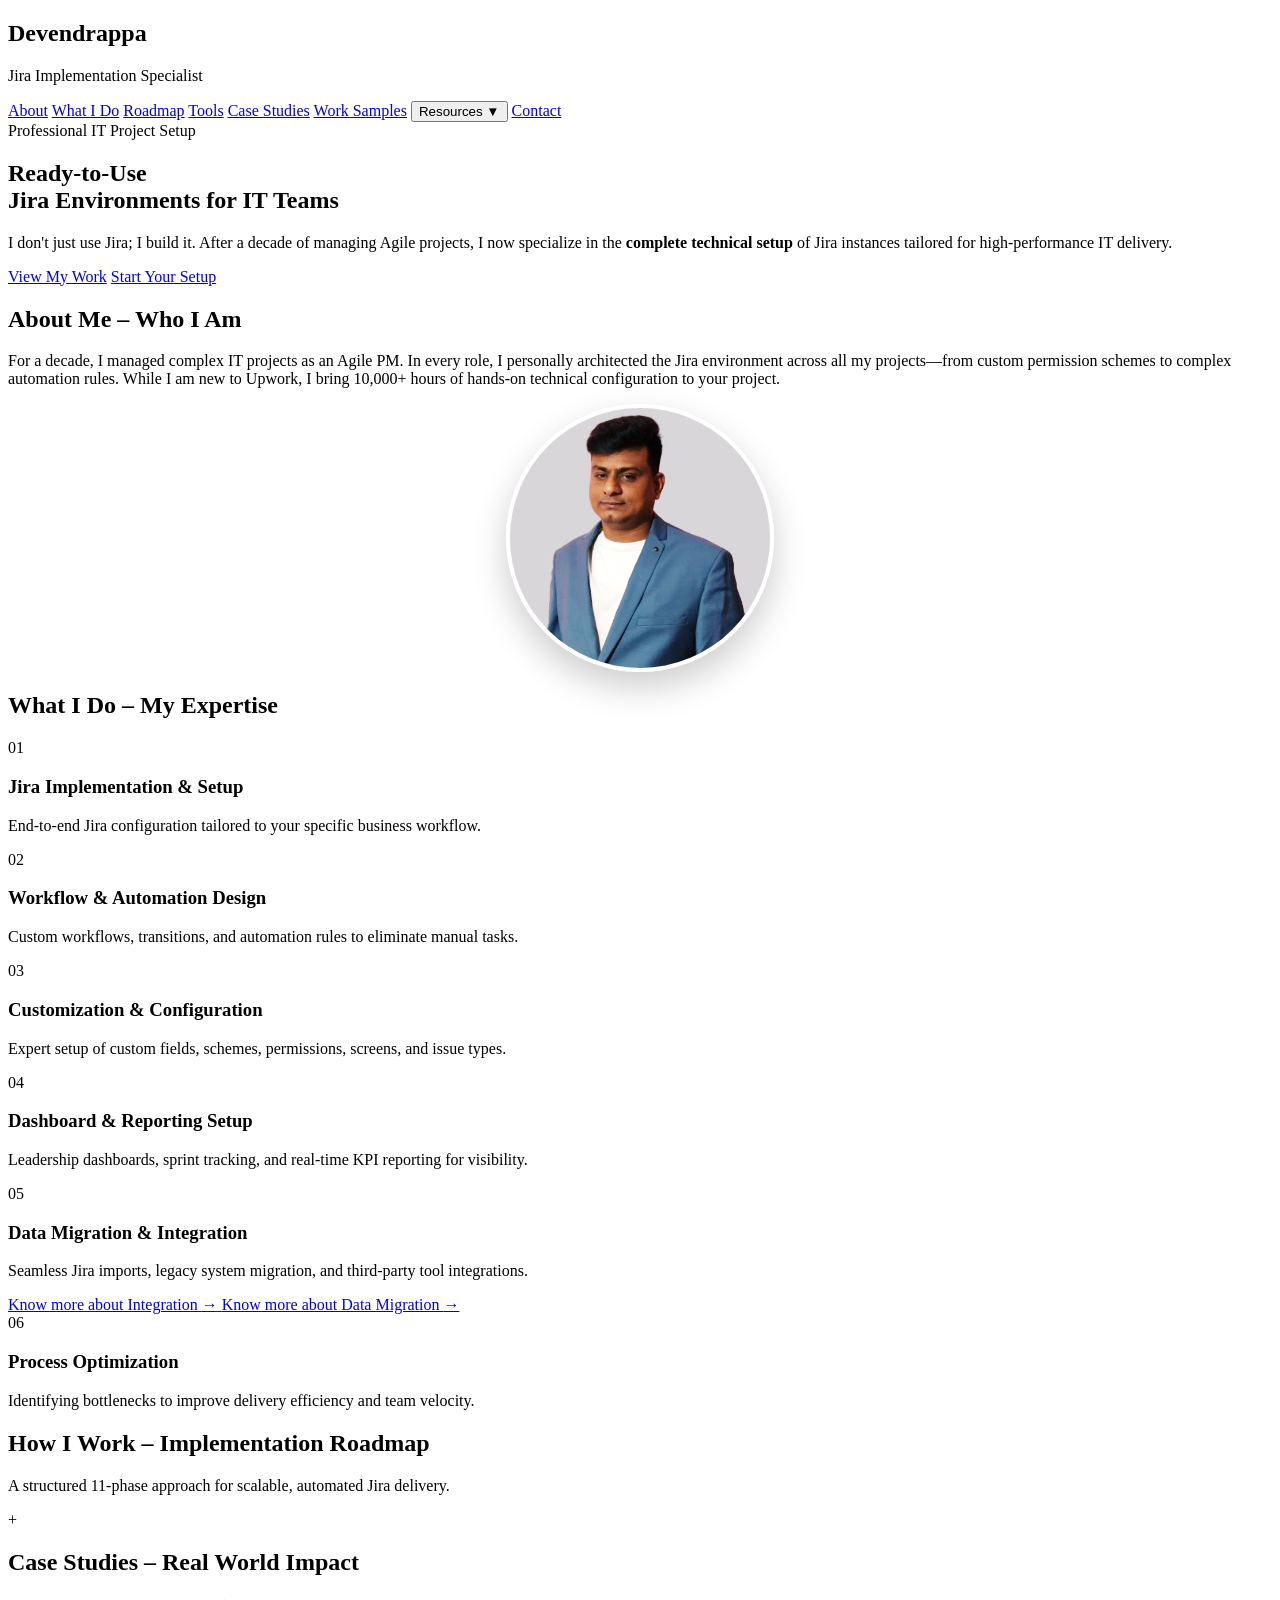
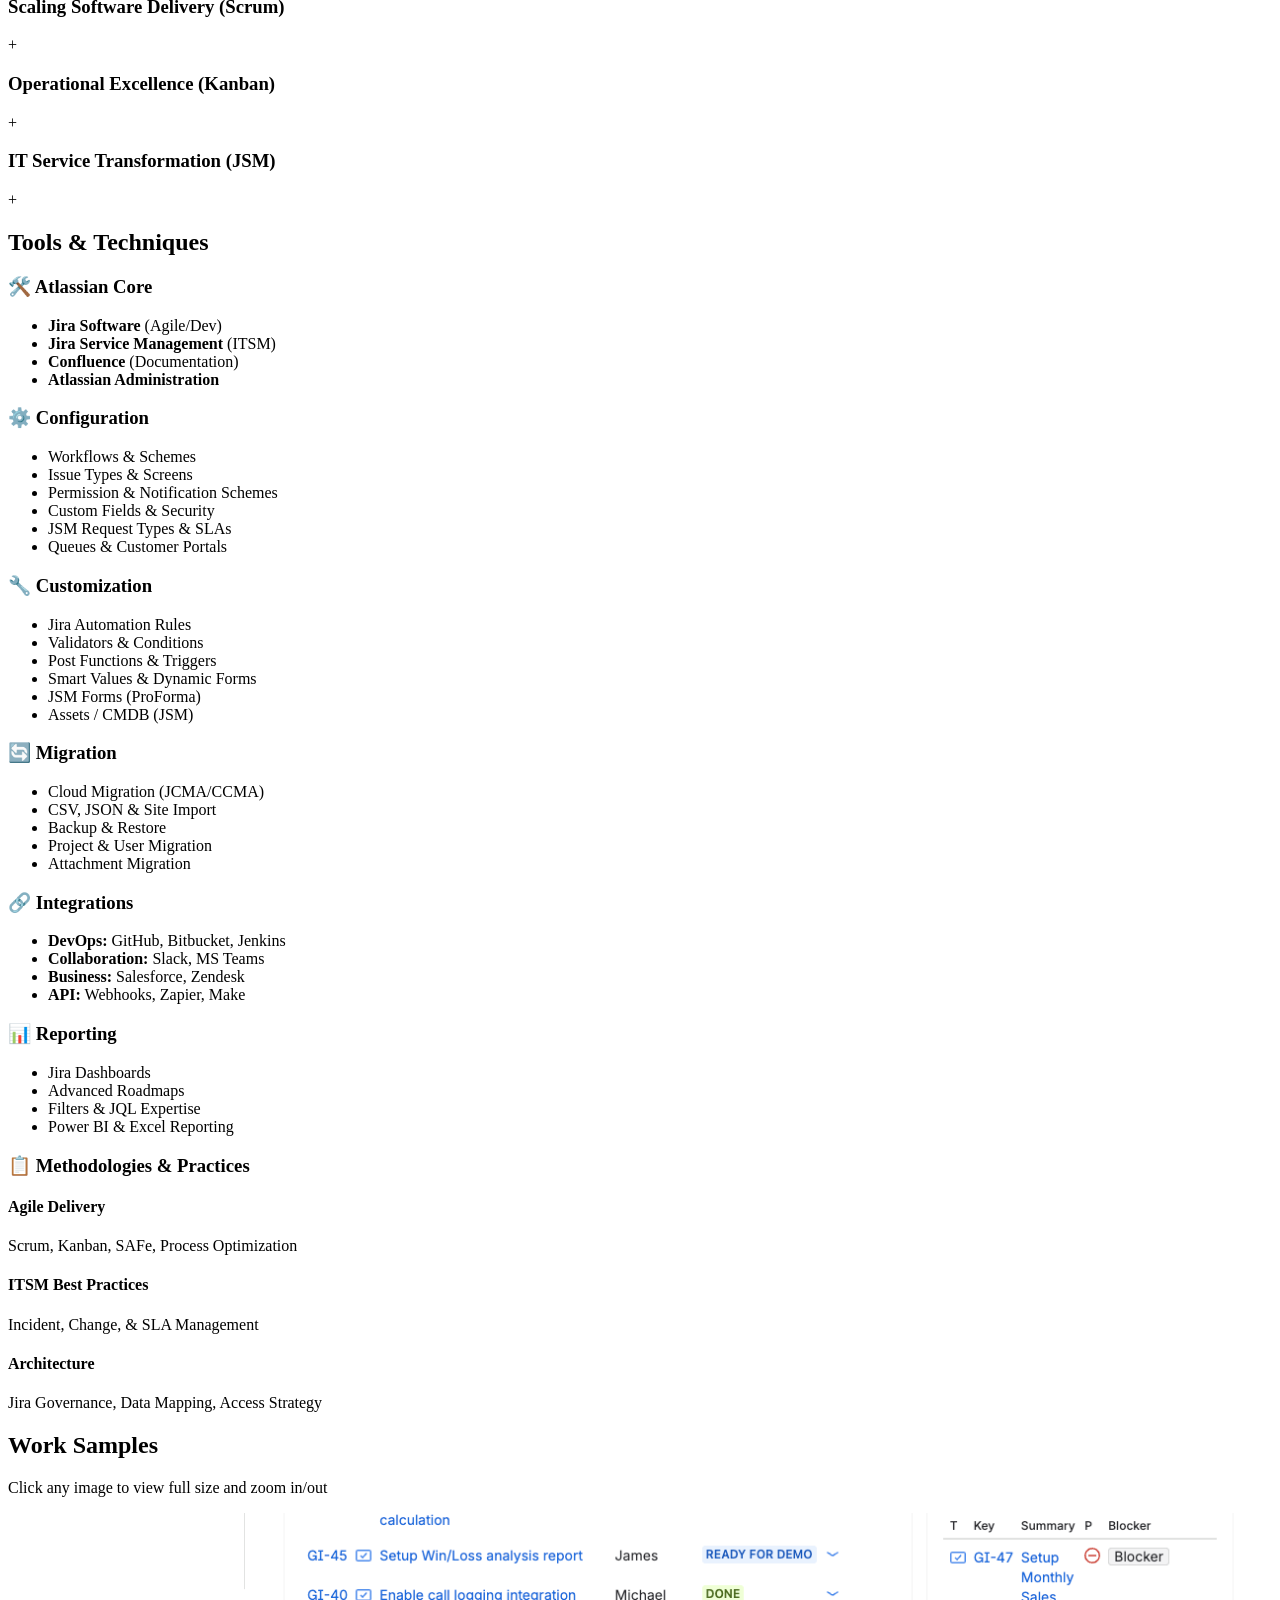
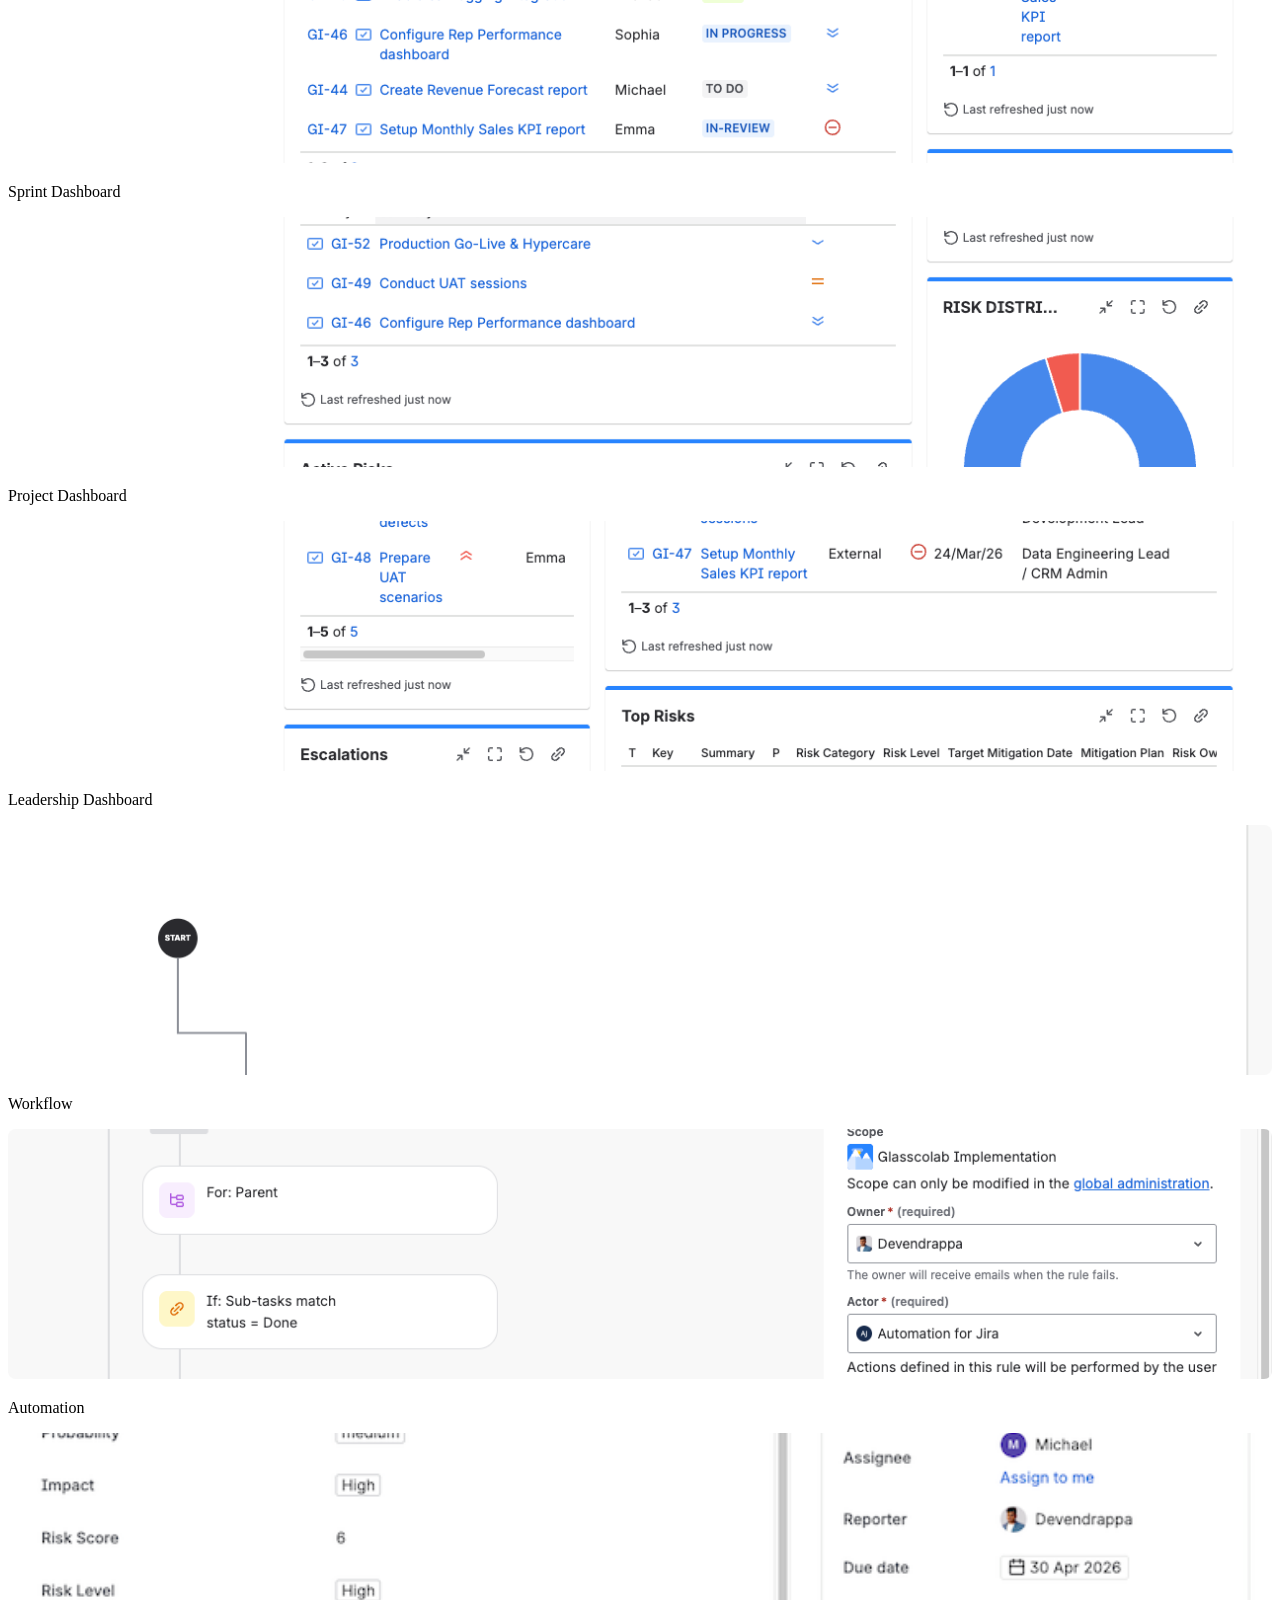
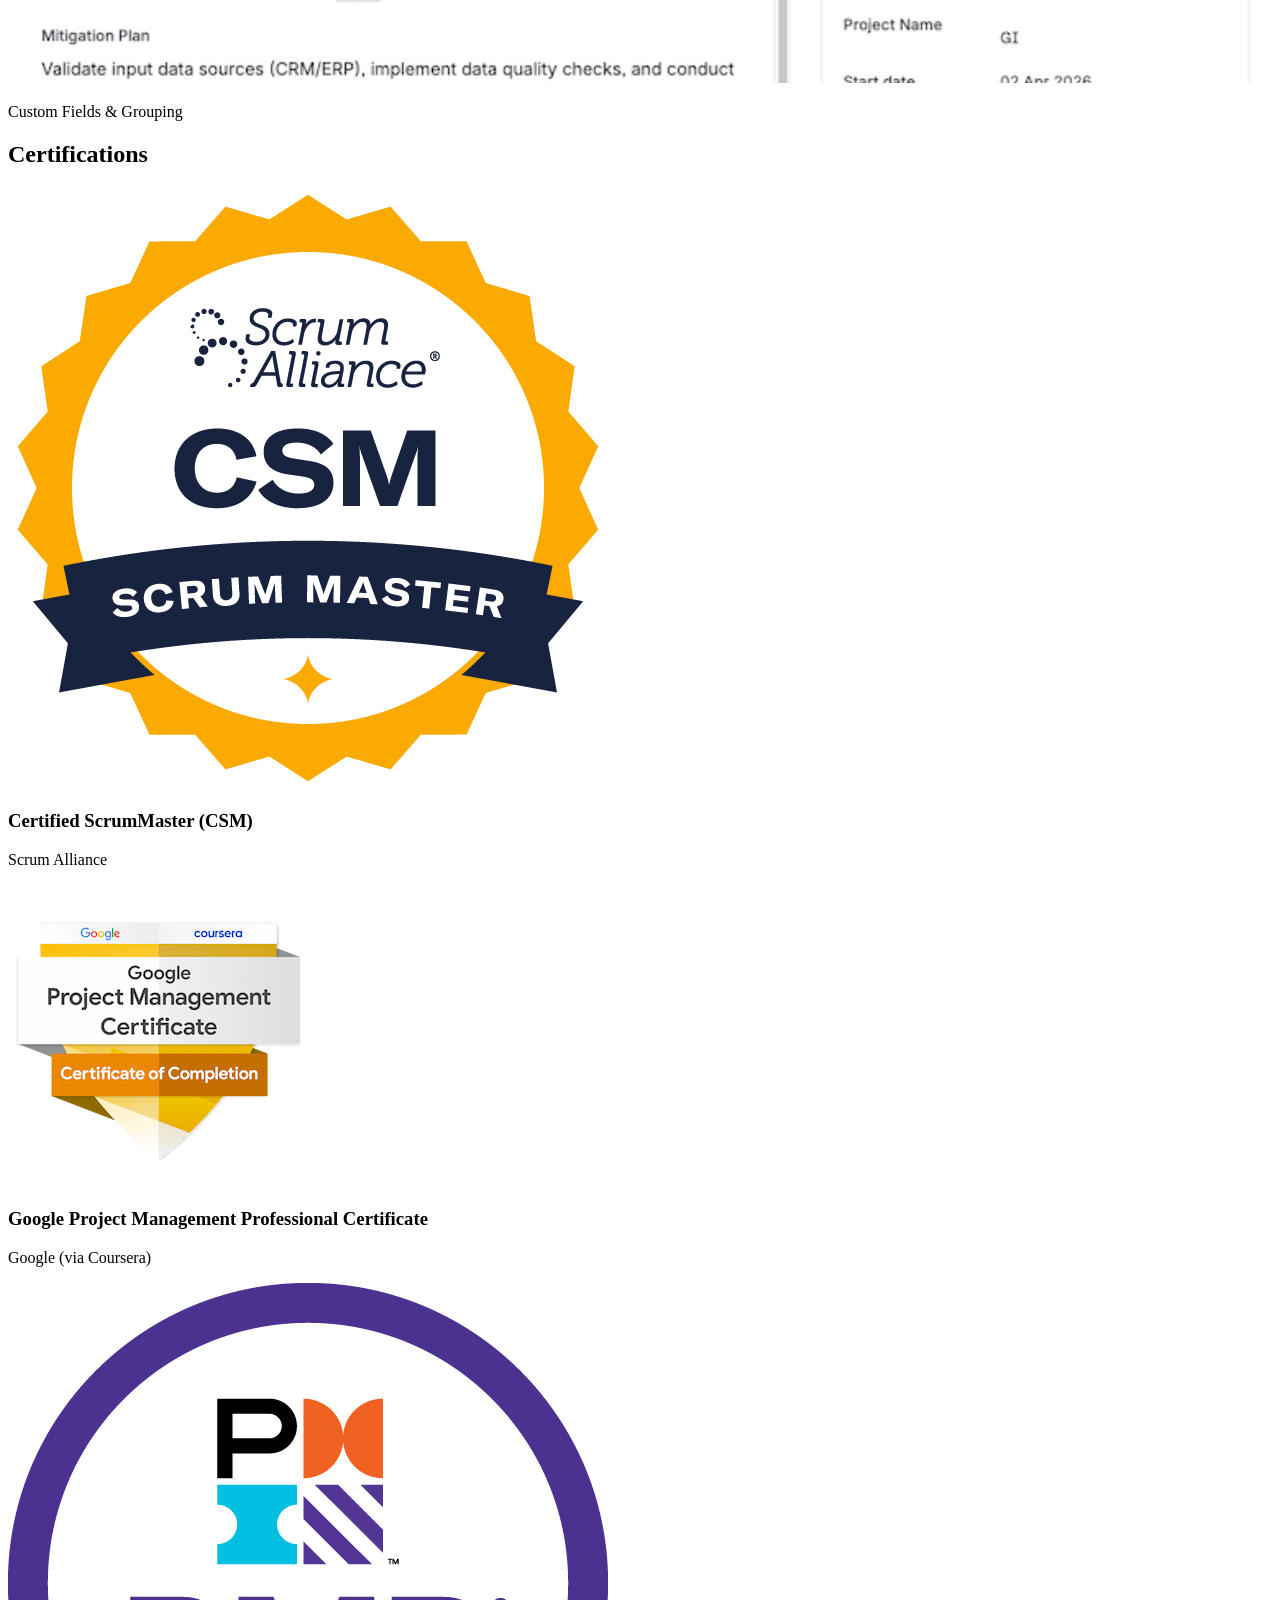
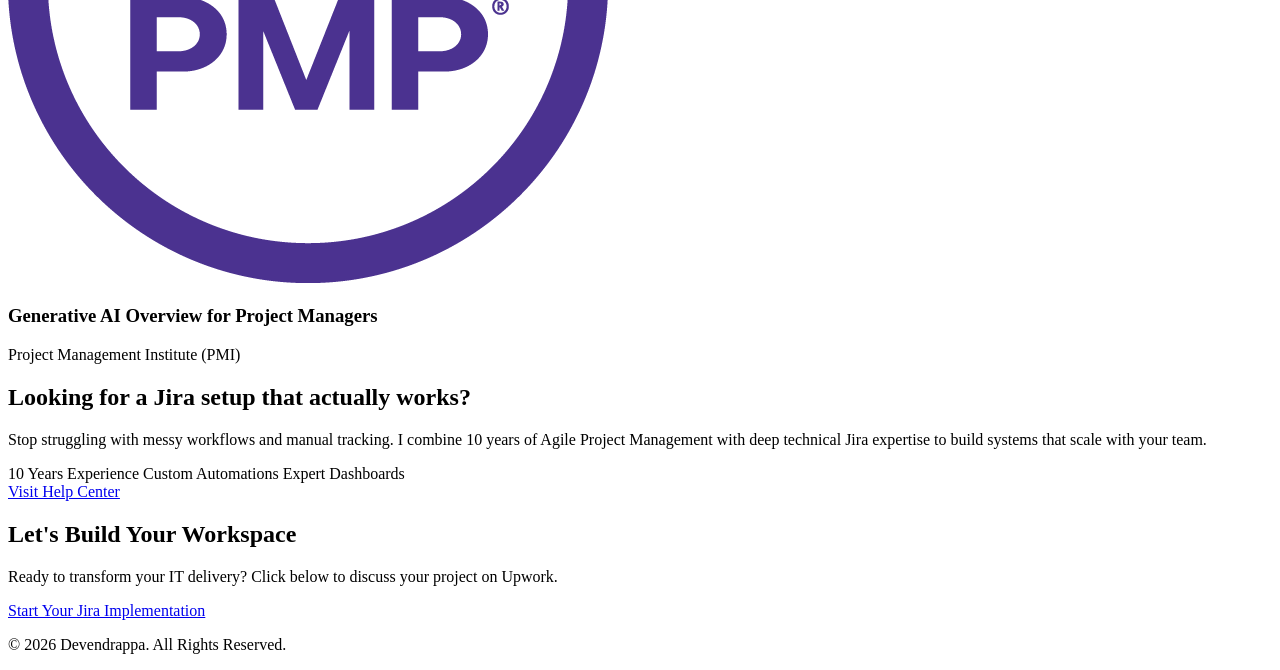
==== commit d1fe9bec: "Add files via upload" ====
--- a/index.html
+++ b/index.html
@@ -77,12 +77,13 @@
                         <div class="dropdown-content">
                             <a href="resources/live-jira-reports.html">Live Jira Reports</a>
                             <a href="resources/agile-dashboards.html">Agile Dashboards</a>
-                            <a href="resources/reference-library.html">Reference Library</a>
                             <a href="resources/articles.html">Articles</a>
                             <a href="resources/jira-guides.html">Jira Guides</a>
                             <a href="resources/jsm-guides.html">JSM Guides</a>
                             <a href="resources/templates.html">Templates</a>
                             <a href="resources/faqs.html">FAQs</a>
+                            <a href="resources/reference-library.html">Reference Library</a>
+                            <a href="https://devaxisconsulting.atlassian.net/servicedesk/customer/portals" target="_blank" rel="noopener">Help Center</a>
                         </div>
                     </div>
                     <a href="#contact" class="ml-4 bg-yellow-500 text-blue-900 px-4 py-2 rounded-md font-bold text-sm hover:bg-yellow-400 transition">Contact</a>
@@ -561,6 +562,12 @@
                 <span class="px-4 py-2 bg-blue-50 text-blue-700 rounded-full text-sm font-semibold border border-blue-100">Custom Automations</span>
                 <span class="px-4 py-2 bg-blue-50 text-blue-700 rounded-full text-sm font-semibold border border-blue-100">Expert Dashboards</span>
             </div>
+            <div class="mt-8">
+                <a href="https://devaxisconsulting.atlassian.net/servicedesk/customer/portals" target="_blank" rel="noopener"
+                   class="bg-blue-900 text-white px-8 py-3 rounded-lg font-bold hover:bg-blue-800 transition inline-block">
+                    Visit Help Center
+                </a>
+            </div>
         </div>
     </section>
 
@@ -635,5 +642,6 @@
 
         document.addEventListener('keydown', (e) => { if (e.key === 'Escape') closeLightbox(); });
     </script>
+<script data-jsd-embedded data-key="ae563f9d-77a4-4547-bcb4-764e4802bd37" data-base-url="https://jsd-widget.atlassian.com" src="https://jsd-widget.atlassian.com/assets/embed.js"></script>
 </body>
 </html>
